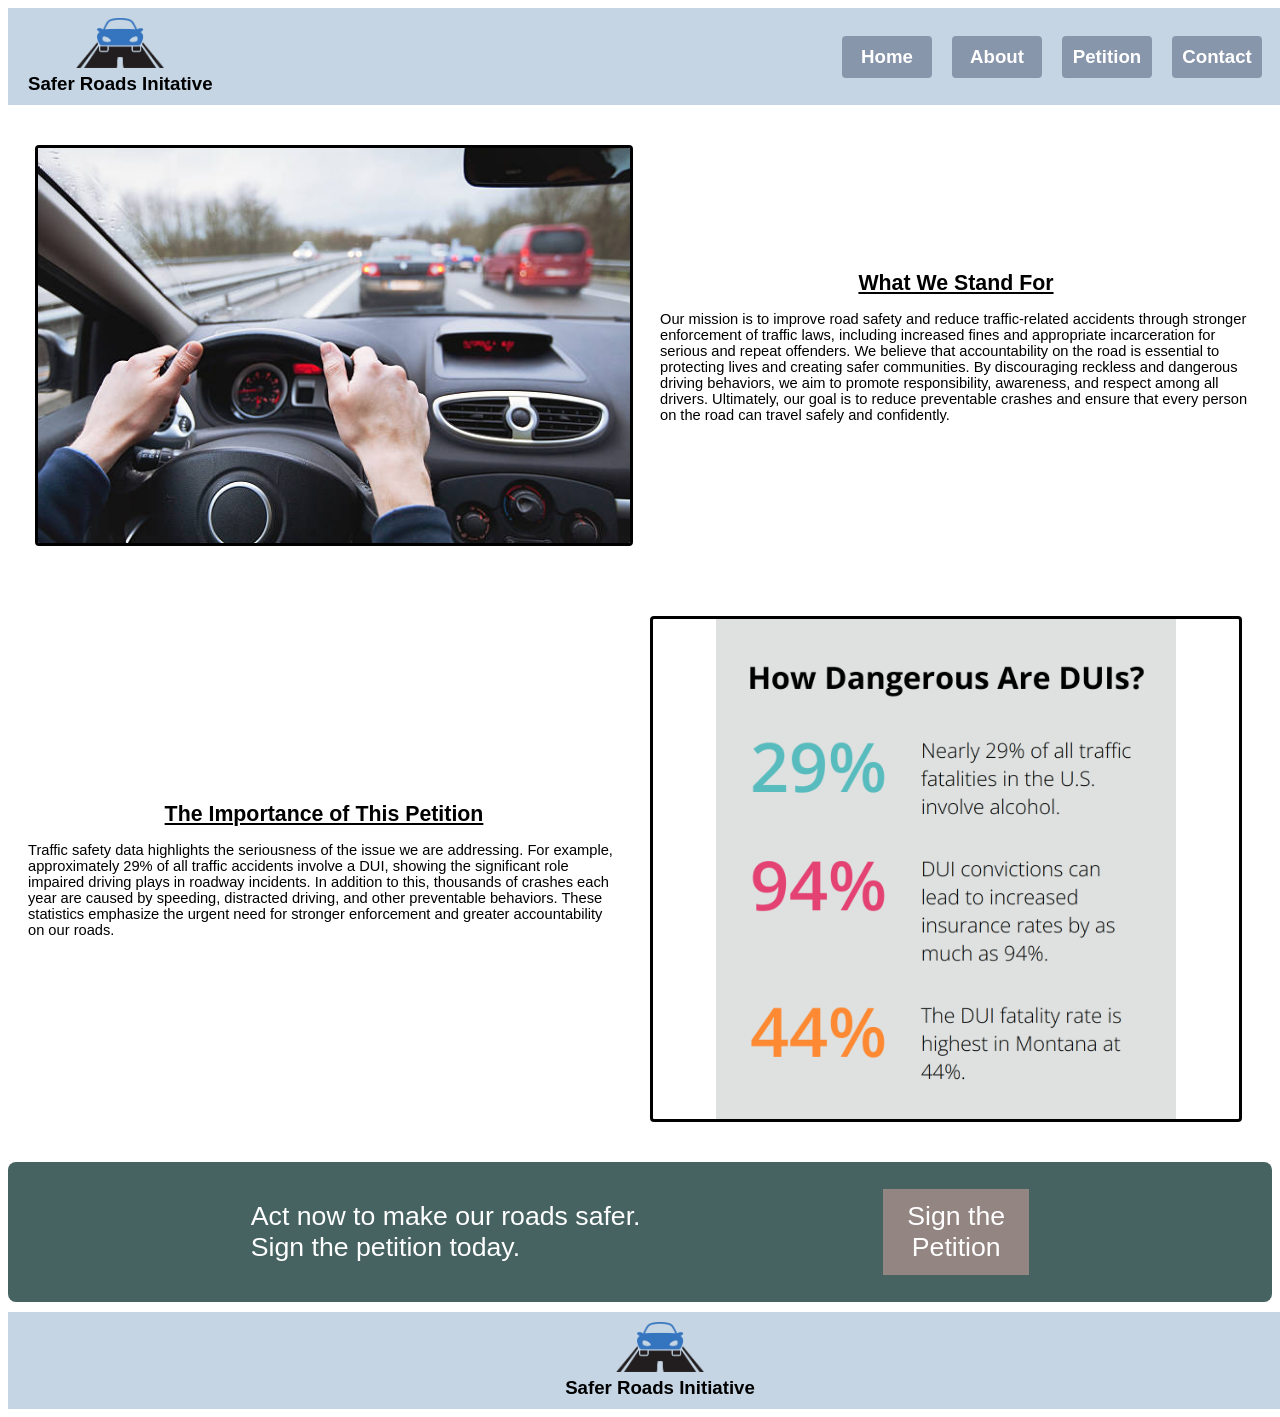
==== index.html @ 1fc153af "Update index.html" ====
<html>
  <head>
    <link rel="stylesheet" href="style.css">
    <title>Safer Roads Initiative</title>
    <link rel="icon" href="photos/favicon.png" type="image/png">
    <meta name="viewport" content="width=device-width, initial-scale=1.0">
  </head>
  <div id="header-placeholder"></div>


  <body>

  <section class="white-content-block">
    <div class="image-wrapper">
      <img src="photos/Driving-POV.jpg" alt="Car driving with driver POV" class="section-image">
    </div>
    <div class="text-content">
      <h1 class="main-page-h1">
        What We Stand For
      </h1>

      <p class="main-page-p">
        Our mission is to improve road safety and reduce traffic-related accidents through stronger enforcement of traffic laws, 
        including increased fines and appropriate incarceration for serious and repeat offenders. 
        We believe that accountability on the road is essential to protecting lives and creating safer communities. 
        By discouraging reckless and dangerous driving behaviors, we aim to promote responsibility, awareness, and respect among all drivers. 
        Ultimately, our goal is to reduce preventable crashes and ensure that every person on the road can travel safely and confidently.
      </p>
    </div>
  </section>


  <section class="white-content-block">

    <div class="text-content">
      <h1 class="main-page-h1">
        The Importance of This Petition
      </h1>

      <p class="main-page-p">
        Traffic safety data highlights the seriousness of the issue we are addressing. 
        For example, approximately 29% of all traffic accidents involve a DUI, showing the significant role impaired driving plays in roadway incidents. 
        In addition to this, thousands of crashes each year are caused by speeding, distracted driving, and other preventable behaviors. 
        These statistics emphasize the urgent need for stronger enforcement and greater accountability on our roads.
      </p>
    </div>

    <div class="image-wrapper">
      <img src="photos/DUI-stats.png" alt="Car accident stats" class="section-image-2">
    </div>

  </section>
  <section class="sign-petition-block">
    <p class="sign-petition-block-text">
      Act now to make our roads safer.<br>
      Sign the petition today.
    </p>
    <a href="https://mkaye3.github.io/SDEV-153-Project/petition" class="sign-petition-button">Sign the<br>Petition</a>
  </section>

  <div id="footer-placeholder"></div>
</body>

<script>
  fetch('header.html')
    .then(response => response.text())
    .then(data => {
      document.getElementById('header-placeholder').innerHTML = data;
    })
    .catch(error => console.error('Error loading header:', error));

  fetch('footer.html')
    .then(response => response.text())
    .then(data => {
      document.getElementById('footer-placeholder').innerHTML = data;
    })
    .catch(error => console.error('Error loading footer:', error));
</script>
</html>
---- style.css ----
.header-bar {
  background-color: #C5D5E4;
  padding: 10px 20px;
  display: flex;
  align-items: center;
  top: 0;
  left: 0;
  width: 100%;
  justify-content: space-between;
}
.footer-bar {
  background-color: #C5D5E4;
  padding: 10px 20px;
  display: flex;
  align-items: center;
  bottom: 0;
  left: 0;
  width: 100%;
  justify-content: center;
}

.nav-button {
  background-color: #8896AB;
  color: rgb(255, 255, 255);
  font-family: Arial;
  padding: 10px 20px;
  border-radius: 4px;
  text-align: center;
  font-size: 14pt;
  cursor: pointer;
  margin: 0 10px;
  text-decoration: none;
  width: 50px;
  display: inline-block;
  font-weight: bold;
  display: flex;
  justify-content: center;
  align-items: center;
  transition-duration: 0.4s;
}
.nav-button:hover {
  background-color: #667790;
  box-shadow: 0 2px 4px 0 rgba(0,0,0,0.25);
}

.header-right {
  float: right;
  display: flex;
  align-items: center;
  margin-right: 20px
}
.header-logo {
  height: 50px;
  width: auto;
}
.logo-text-group {
  display: flex;
  flex-direction: column;
  align-items: center;
  justify-content: center;
}
.logo-text{
  color: black;
  font-family: Arial;
  font-size: 14pt;
  margin-top: 5px;
  font-weight: bold;
}



.bottom-left{
  position: absolute;
  bottom: 5px;
  left: 20px;
  color: white;
  font-family: Arial;
  font-size: 11pt;
}
.bio{
  position: absolute;
  top: 5px;
  left: 20px;
  color: white;
  font-family: Arial;
  font-size:11pt;
  max-width: 500px;
}
.green-content-block {
  position: relative;               
  width: 100%;                       
  height: 400px;                   
  background-color: #466362;        
  display: flex;
  justify-content: center;           
  align-items: center;               
  overflow: hidden;                  
  border-radius: 8px;
  margin: 10px 0;                    
}
.white-content-block {
  display: flex;
  align-items: center;
  gap: 20px;
  padding: 20px;
  height: auto;
  background: white;
  border-radius: 8px;
  margin: 10px 0;
  overflow: hidden;
}
.petition-page-block {
  display: flex;
  flex-direction: column;
  gap: 20px;
  padding: 20px;
  height: auto;
  background: white;
  border-radius: 8px;
  margin: 10px 0;
  overflow: hidden;
}
.petition-form-block {
  background-color: white;
  display: flex;
  flex-direction: column;
  gap: 20px;
  padding: 20px;
  height: auto;
  border-radius: 8px;
  margin: 10px 0;
  overflow: hidden;
  justify-content: center;
}
.petition-form-block form > div {
  display: flex;
  gap: 10px;
  flex: 1;
}
.petition-form-block input {
  width: 100%;
  margin-top: 5px;
  background-color: #D3D3D3;
  color: black;
  font-size: 14pt;
  border: 1px solid black;
  
}
.petition-form-block form {
  width: 100%;
  max-width: 500px;
  margin: 0 auto;   
}
.fill-petition {
  color: black;
  font-size: 14pt;
  font-weight: bold;
  justify-content: center;
  text-align: center;
}
.petition-form-block form > div input {
  width: 50%;
}
.contact-photo{
  position: absolute;
  right: 10px;
  height: 90%;
  width: auto;
  top: 50%;
  transform: translateY(-50%);
  border-radius: 4px;
}
.section-image,
.section-image-2 {
  width: 100%;
  height: auto;
  max-height: 500px;
  object-fit: contain;
  border-radius: 4px;
  border: 3px solid black;
}
.main-page-h1 {
  font-family: Arial;
  font-size: 16pt;
  font-weight: bold;
  text-decoration: underline;
  margin-bottom: 10px;
}
.text-content h1 {
  text-align: center;
  margin-bottom: 10px;
}
.main-page-p {
  color: black;
  font-family: Arial;
  font-size: 11pt;
}
.text-content {
  flex: 1;
  
}

.image-wrapper {
  flex: 1;
  display: flex;
  justify-content: center;
  align-items: center;
  padding: 10px;
}

.sign-petition-block {
  display: flex;
  align-items: center;
  gap: 20px;
  padding: 20px;
  height: 100px;
  background: #466362;
  border-radius: 8px;
  margin: 10px 0;
  overflow: hidden;
  justify-content: space-evenly;
}
.sign-petition-block-text {
  color: white;
  font-family: Arial;
  font-size: 20pt;
}
.sign-petition-button {
  background-color: #938581;
  color: rgb(255, 255, 255);
  font-family: Arial;
  padding: 12px 24px;
  display: inline-flex;
  justify-content: center;
  text-align: center;
  align-items: center;
  text-decoration: none;
  font-size: 20pt;
}
.green-banner{
  display: flex;
  align-items: center;
  gap: 20px;
  padding: 20px;
  height: 50px;
  background: #466362;
  border-radius: 8px;
  margin: 10px 0;
  overflow: hidden;
  justify-content: center;
}
.green-banner-text{
  color: white;
  font-family: Arial;
  font-size: 25pt;
  text-align: center;
  
}

/* Mobile CSS */

@media (max-width: 768px) {
  
  /* Stack sections vertically */
  .white-content-block {
    flex-direction: column;
    height: auto;
  }

  /* Stack sign section */
  .sign-petition-block {
    flex-direction: column;
    height: auto;
    text-align: center;
  }

  /* Images take full width */
  .section-image,
  .section-image-2 {
    width: 100%;
    max-height: 300px;
  }

  /* Text takes full width */
  .text-content {
    width: 100%;
  }

  /* Header layout stacks */
  .header-bar {
    flex-direction: column;
    gap: 10px;
  }

  /* Nav buttons wrap nicely */
  .header-right {
    flex-wrap: wrap;
    justify-content: center;
    margin-right: 0;
  }

  /* Make buttons easier to tap */
  .nav-button {
    width: auto;
    padding: 10px 15px;
    font-size: 11pt;
  }
  .petition-form-block form > div {
    flex-direction: column;
  }
}

}
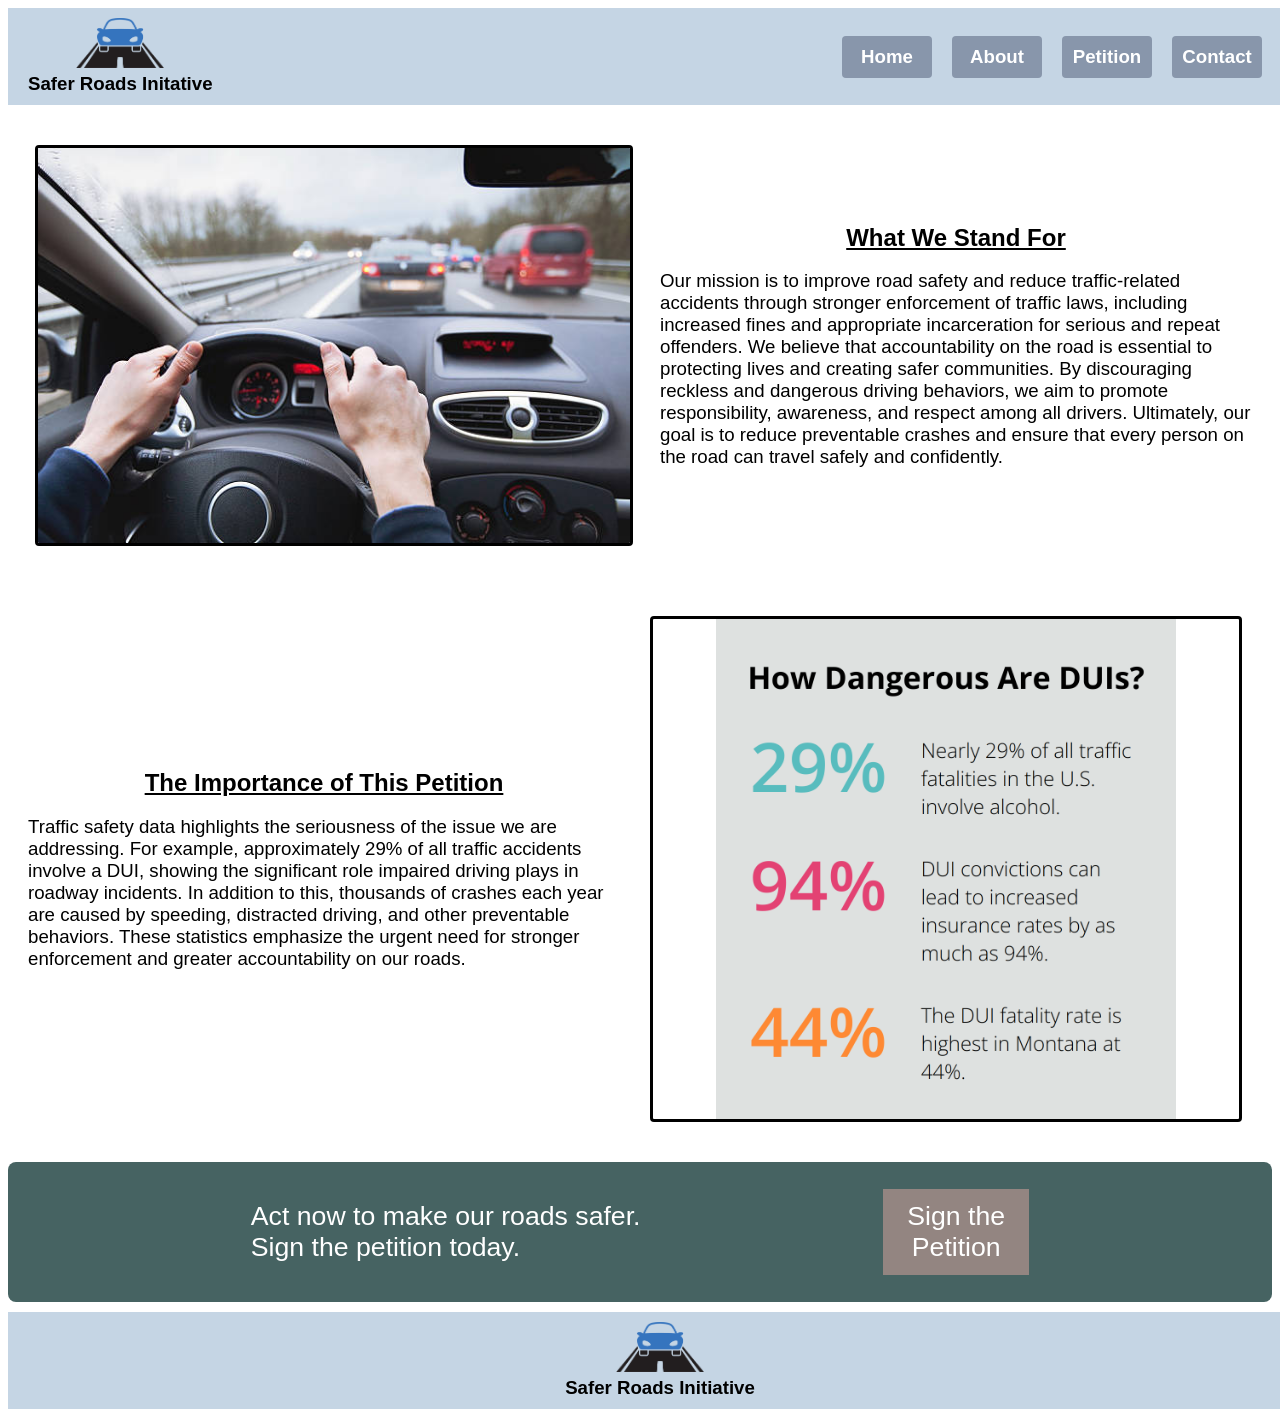
==== commit f828cd66: "Update index.html" ====
--- a/index.html
+++ b/index.html
@@ -12,7 +12,7 @@
 
   <section class="white-content-block">
     <div class="image-wrapper">
-      <img src="photos/Driving-POV.jpg" alt="Car driving with driver POV" class="section-image">
+      <img src="photos/Driving-POV.jpg" alt="View from inside a car driving along a roadway" class="section-image">
     </div>
     <div class="text-content">
       <h1 class="main-page-h1">
@@ -46,7 +46,7 @@
     </div>
 
     <div class="image-wrapper">
-      <img src="photos/DUI-stats.png" alt="Car accident stats" class="section-image-2">
+      <img src="photos/DUI-stats.png" alt="Car accident stats showing 29% of all traffic fatalities are due to a DUI" class="section-image-2">
     </div>
 
   </section>
--- a/style.css
+++ b/style.css
@@ -42,7 +42,11 @@
   background-color: #667790;
   box-shadow: 0 2px 4px 0 rgba(0,0,0,0.25);
 }
-
+.logo-link {
+  text-decoration: none;
+  color: inherit;
+  display: inline-block;
+}
 .header-right {
   float: right;
   display: flex;
@@ -75,7 +79,7 @@
   left: 20px;
   color: white;
   font-family: Arial;
-  font-size: 11pt;
+  font-size: 14pt;
 }
 .bio{
   position: absolute;
@@ -83,7 +87,7 @@
   left: 20px;
   color: white;
   font-family: Arial;
-  font-size:11pt;
+  font-size:14pt;
   max-width: 500px;
 }
 .green-content-block {
@@ -137,10 +141,10 @@
   gap: 10px;
   flex: 1;
 }
-.petition-form-block input {
+.petition-form-block input:not([type="submit"]) {
   width: 100%;
   margin-top: 5px;
-  background-color: #D3D3D3;
+  background-color: #f9f9f9;
   color: black;
   font-size: 14pt;
   border: 1px solid black;
@@ -181,7 +185,7 @@
 }
 .main-page-h1 {
   font-family: Arial;
-  font-size: 16pt;
+  font-size: 18pt;
   font-weight: bold;
   text-decoration: underline;
   margin-bottom: 10px;
@@ -193,7 +197,12 @@
 .main-page-p {
   color: black;
   font-family: Arial;
-  font-size: 11pt;
+  font-size: 14pt;
+}
+ul,li {
+  color: black;
+  font-family: Arial;
+  font-size: 14pt;
 }
 .text-content {
   flex: 1;
@@ -255,6 +264,23 @@
   font-size: 25pt;
   text-align: center;
   
+}
+
+.submit-button{
+  width: 100%;
+  margin-top: 20px;
+  background-color: #D3D3D3;
+  color: black;
+  font-size: 14pt;
+  border: 1px solid black;
+  cursor: pointer;
+  transition-duration: 0.4s;
+}
+.submit-button:hover{
+  background-color: #C0C0C0
+}
+input::placeholder {
+  color: gray;
 }
 
 /* Mobile CSS */
@@ -307,7 +333,36 @@
   }
   .petition-form-block form > div {
     flex-direction: column;
-  }
-}
-
-}
+    gap: 0px;
+  }
+  .green-content-block {
+    flex-direction: column;
+    height: auto;
+    padding: 20px;
+    align-items: flex-start;
+  }
+
+  .bio,
+  .bottom-left {
+    width: 100%;
+  }
+
+  .contact-photo {
+    position: relative;   /* key fix */
+    top: auto;
+    right: auto;
+    transform: none;
+
+    width: 100%;          /* makes it fit screen */
+    height: auto;         /* prevents huge scaling */
+    max-width: 300px;     /* optional limit so it’s not giant */
+
+    margin-top: 20px;
+    display: block;
+  }
+
+  .bottom-left {
+    margin-top: 20px;
+  }
+
+}
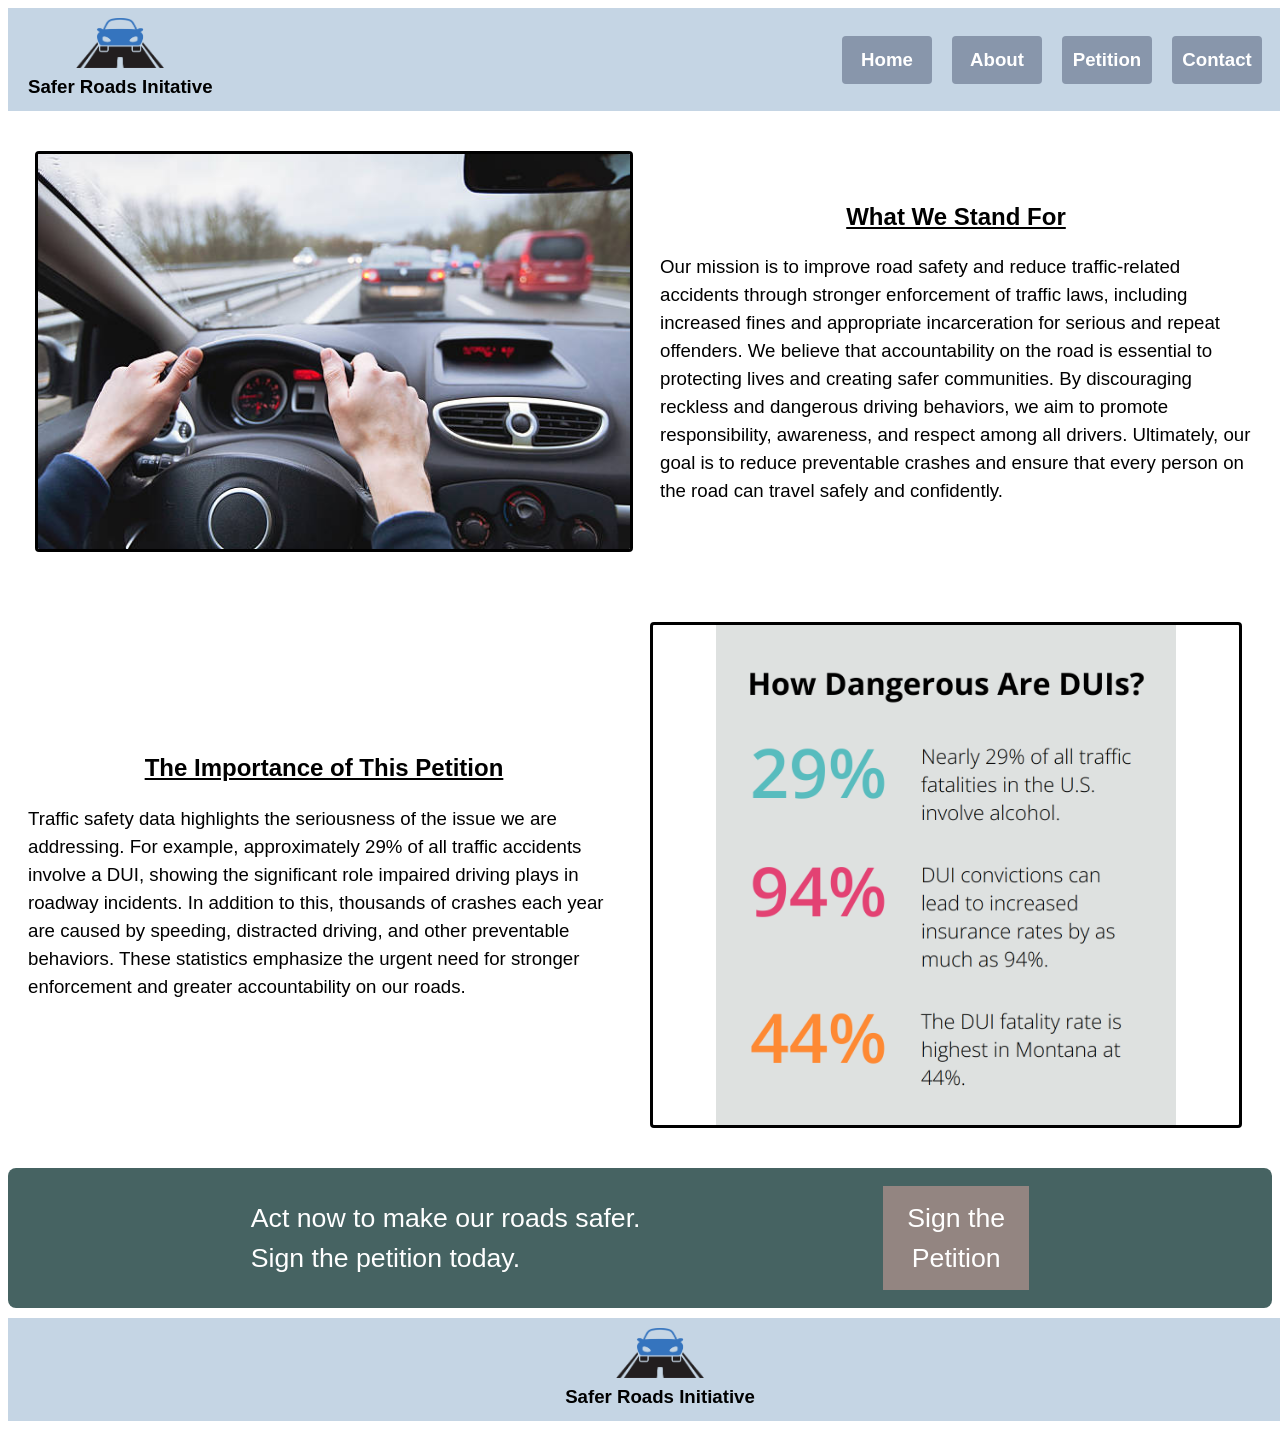
==== commit 523deb52: "Update index.html" ====
--- a/index.html
+++ b/index.html
@@ -7,7 +7,7 @@
   </head>
   <div id="header-placeholder"></div>
 
-
+<script src="script.js"></script>
   <body>
 
   <section class="white-content-block">
--- a/style.css
+++ b/style.css
@@ -53,6 +53,14 @@
   align-items: center;
   margin-right: 20px
 }
+.menu-toggle {
+  display: none;
+  font-size: 28px;
+  background: none;
+  border: none;
+  cursor: pointer;
+}
+
 .header-logo {
   height: 50px;
   width: auto;
@@ -269,7 +277,7 @@
 .submit-button{
   width: 100%;
   margin-top: 20px;
-  background-color: #D3D3D3;
+  background-color: #F9F9F9;
   color: black;
   font-size: 14pt;
   border: 1px solid black;
@@ -277,10 +285,13 @@
   transition-duration: 0.4s;
 }
 .submit-button:hover{
-  background-color: #C0C0C0
+  background-color: #D3D3D3
 }
 input::placeholder {
   color: gray;
+}
+body{
+  line-height: 1.5;
 }
 
 /* Mobile CSS */
@@ -317,20 +328,41 @@
     flex-direction: column;
     gap: 10px;
   }
-
-  /* Nav buttons wrap nicely */
+/*
+  /* Nav buttons wrap nicely *
   .header-right {
     flex-wrap: wrap;
     justify-content: center;
     margin-right: 0;
   }
 
-  /* Make buttons easier to tap */
+  /* Make buttons easier to tap *
   .nav-button {
     width: auto;
     padding: 10px 15px;
     font-size: 11pt;
   }
+*/
+
+  .menu-toggle {
+    display: block;
+  }
+
+  .header-right {
+    display: none;
+    flex-direction: column;
+    width: 100%;
+  }
+
+  .header-right.active {
+    display: flex;
+  }
+
+  .nav-button {
+    width: 100%;
+    text-align: center;
+  }
+}
   .petition-form-block form > div {
     flex-direction: column;
     gap: 0px;
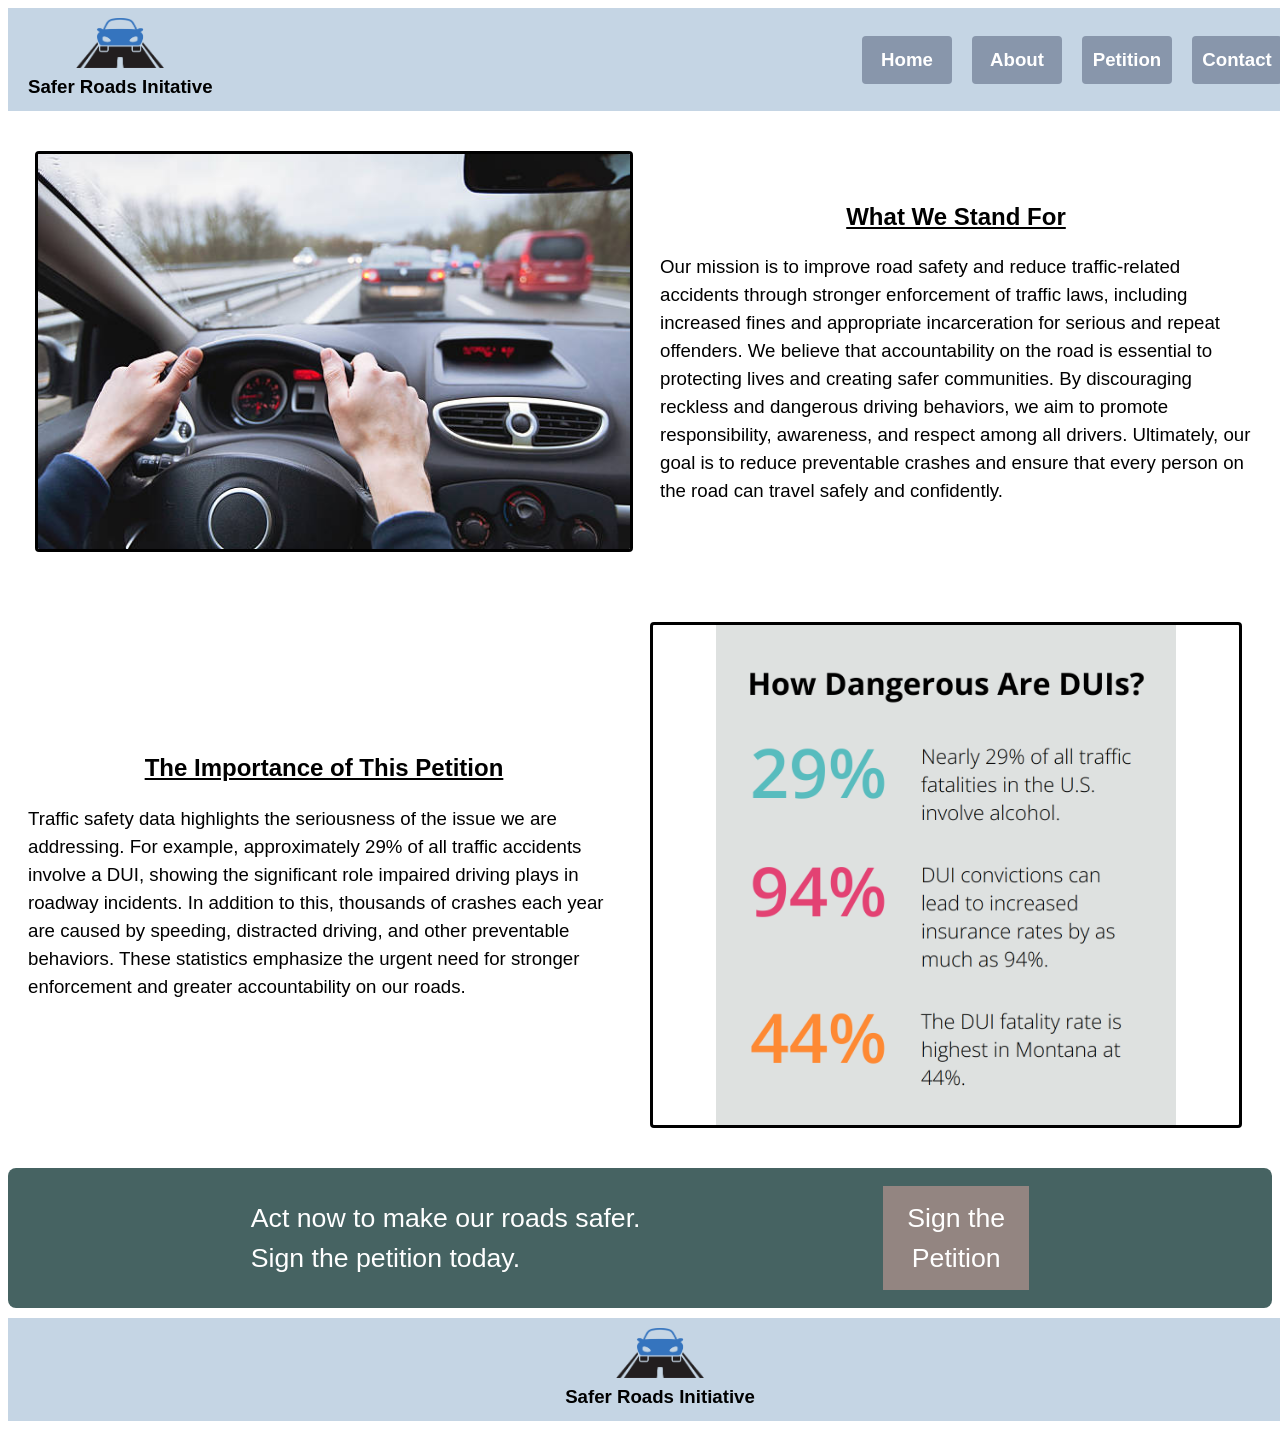
==== commit 4f3d52db: "Update index.html" ====
--- a/index.html
+++ b/index.html
@@ -1,13 +1,14 @@
 <html>
   <head>
     <link rel="stylesheet" href="style.css">
+    <script src="script.js" defer></script>
     <title>Safer Roads Initiative</title>
     <link rel="icon" href="photos/favicon.png" type="image/png">
     <meta name="viewport" content="width=device-width, initial-scale=1.0">
   </head>
   <div id="header-placeholder"></div>
 
-<script src="script.js"></script>
+
   <body>
 
   <section class="white-content-block">
--- a/style.css
+++ b/style.css
@@ -51,7 +51,7 @@
   float: right;
   display: flex;
   align-items: center;
-  margin-right: 20px
+  /*margin-right: 20px*/
 }
 .menu-toggle {
   display: none;
@@ -344,25 +344,37 @@
   }
 */
 
+  .header-right {
+    display: flex;
+    flex-direction: column;
+    width: 100%;
+
+    max-height: 0;
+    overflow: hidden;
+    opacity: 0;
+
+    transition: max-height 0.3s ease, opacity 0.3s ease;
+  }
+
+  .header-right.active {
+    max-height: 300px; /* adjust if you add more links */
+    opacity: 1;
+  }
+
   .menu-toggle {
     display: block;
-  }
-
-  .header-right {
-    display: none;
-    flex-direction: column;
-    width: 100%;
-  }
-
-  .header-right.active {
-    display: flex;
+    font-size: 28px;
+    background: none;
+    border: none;
+    cursor: pointer;
   }
 
   .nav-button {
     width: 100%;
     text-align: center;
-  }
-}
+    margin: 5px 0;
+  }
+
   .petition-form-block form > div {
     flex-direction: column;
     gap: 0px;
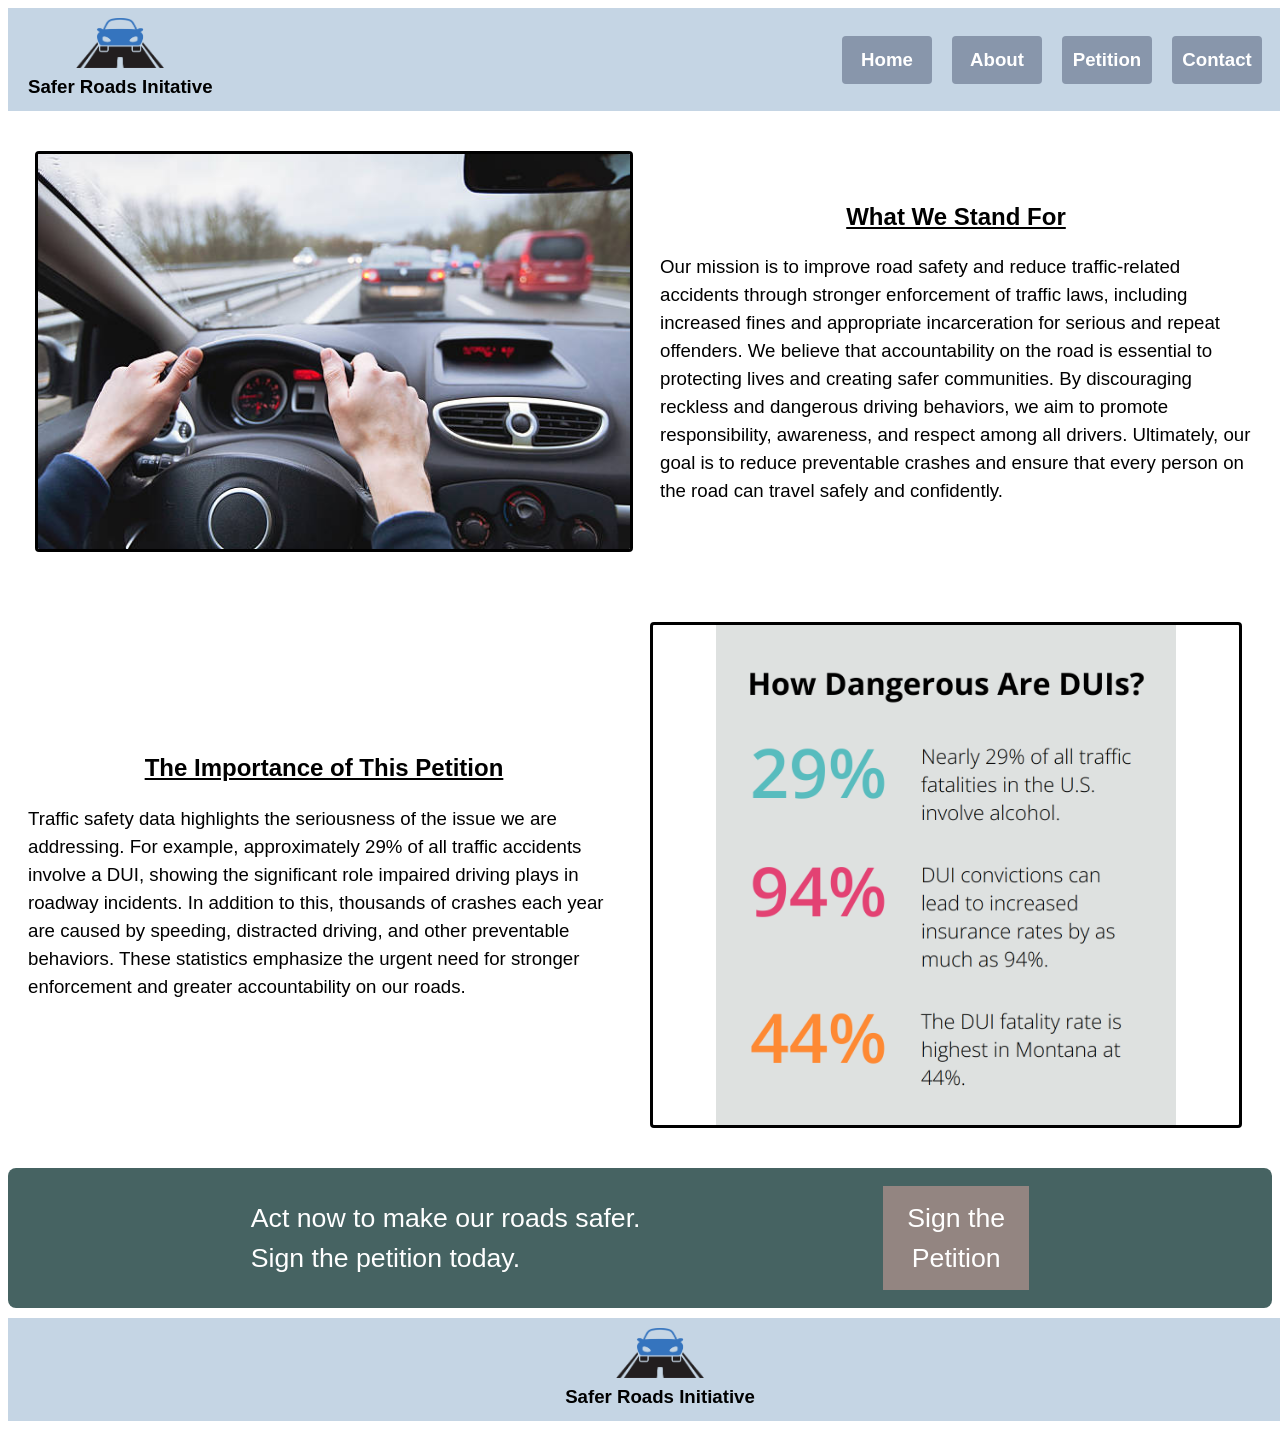
==== commit 0284e614: "Update index.html" ====
--- a/index.html
+++ b/index.html
@@ -1,15 +1,16 @@
 <html>
   <head>
     <link rel="stylesheet" href="style.css">
-    <script src="script.js" defer></script>
+    <script src="script.js"></script>
     <title>Safer Roads Initiative</title>
     <link rel="icon" href="photos/favicon.png" type="image/png">
     <meta name="viewport" content="width=device-width, initial-scale=1.0">
   </head>
-  <div id="header-placeholder"></div>
+  
 
 
   <body>
+    <div id="header-placeholder"></div>
 
   <section class="white-content-block">
     <div class="image-wrapper">
@@ -61,7 +62,7 @@
 
   <div id="footer-placeholder"></div>
 </body>
-
+<!--
 <script>
   fetch('header.html')
     .then(response => response.text())
@@ -77,4 +78,5 @@
     })
     .catch(error => console.error('Error loading footer:', error));
 </script>
+  -->
 </html>
--- a/style.css
+++ b/style.css
@@ -1,6 +1,6 @@
 .header-bar {
   background-color: #C5D5E4;
-  padding: 10px 20px;
+  padding: 10px 0px 10px 20px;
   display: flex;
   align-items: center;
   top: 0;
@@ -51,7 +51,7 @@
   float: right;
   display: flex;
   align-items: center;
-  /*margin-right: 20px*/
+  margin-right: 20px
 }
 .menu-toggle {
   display: none;
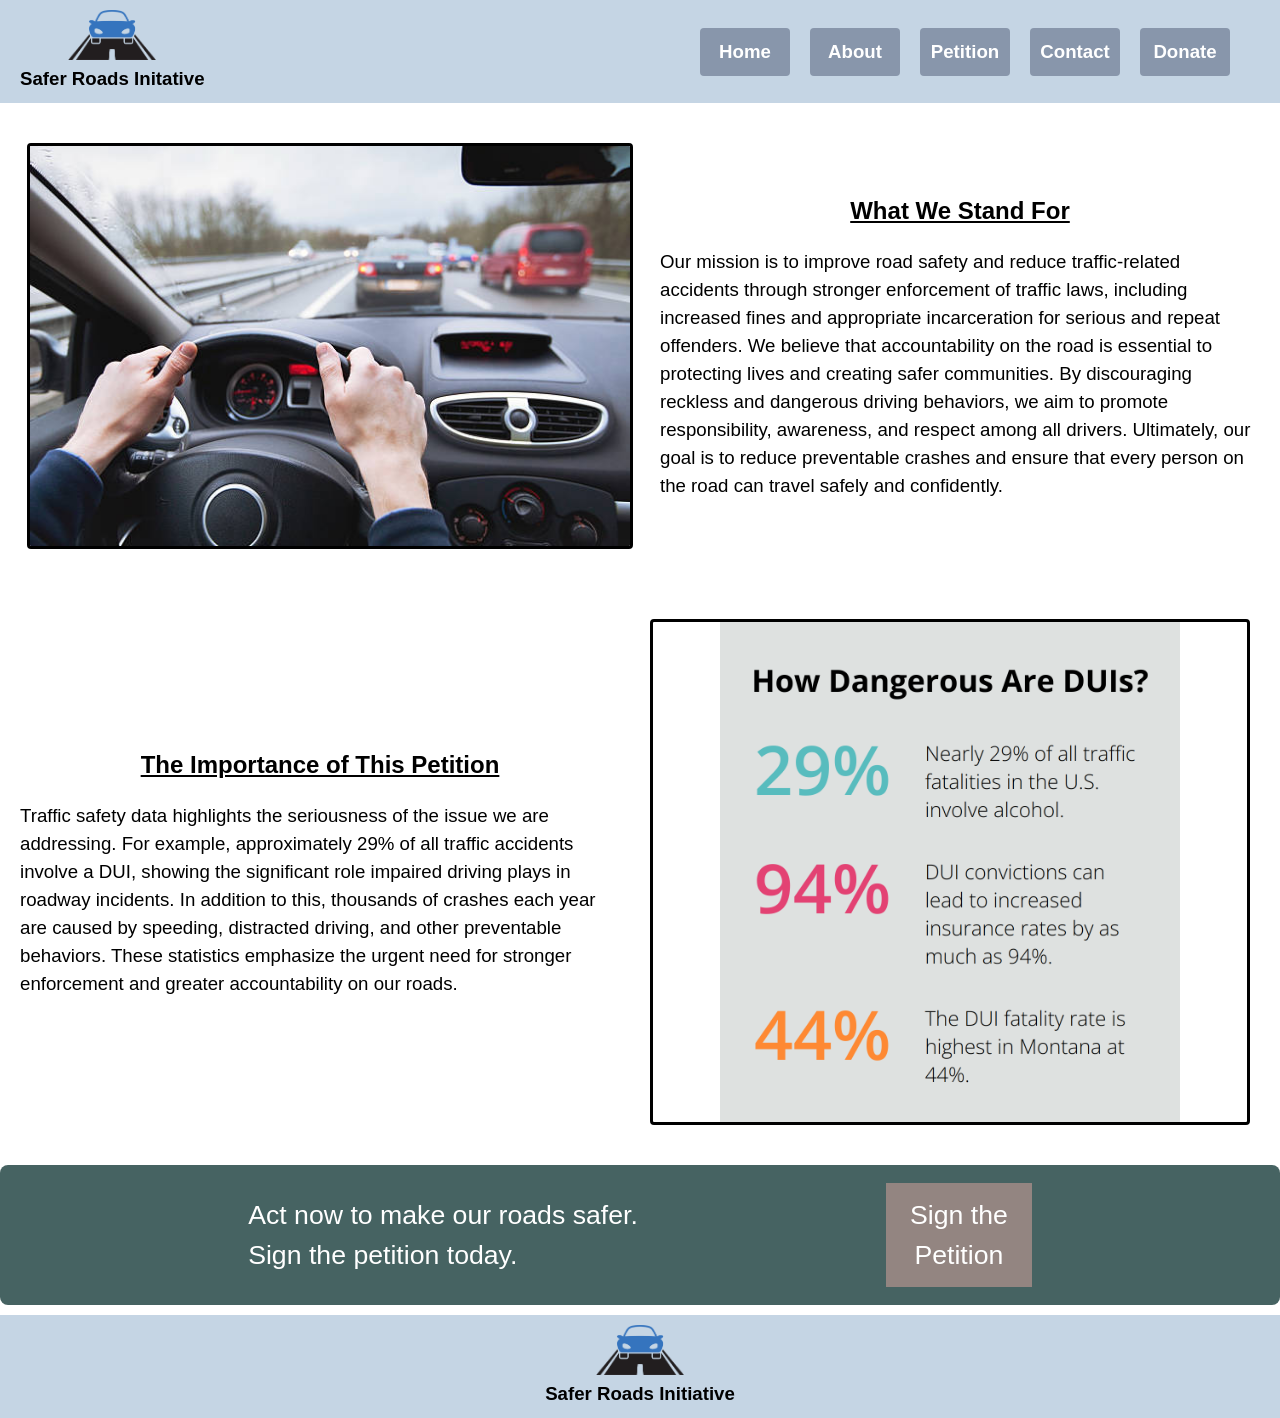
==== commit d214629e: "Update index.html" ====
--- a/index.html
+++ b/index.html
@@ -1,10 +1,11 @@
 <html>
   <head>
     <link rel="stylesheet" href="style.css">
-    <script src="script.js"></script>
+    <script src="script.js" defer></script>
     <title>Safer Roads Initiative</title>
     <link rel="icon" href="photos/favicon.png" type="image/png">
     <meta name="viewport" content="width=device-width, initial-scale=1.0">
+    <meta name="description" content="Join the Safer Roads Initiative to improve traffic safety, reduce accidents, and protect our community through education and advocacy.">
   </head>
   
 
--- a/style.css
+++ b/style.css
@@ -1,12 +1,23 @@
+*/* {
+  box-sizing: border-box;
+}
+*/
+
+html, body {
+  margin: 0;
+  padding: 0;
+  overflow-x: hidden;
+}
 .header-bar {
   background-color: #C5D5E4;
-  padding: 10px 0px 10px 20px;
+  padding: 10px 20px;
   display: flex;
   align-items: center;
   top: 0;
   left: 0;
   width: 100%;
   justify-content: space-between;
+  box-sizing: border-box;
 }
 .footer-bar {
   background-color: #C5D5E4;
@@ -17,6 +28,7 @@
   left: 0;
   width: 100%;
   justify-content: center;
+  box-sizing: border-box;
 }
 
 .nav-button {
@@ -37,6 +49,7 @@
   justify-content: center;
   align-items: center;
   transition-duration: 0.4s;
+  /* white-space: nowrap; */
 }
 .nav-button:hover {
   background-color: #667790;
@@ -98,17 +111,27 @@
   font-size:14pt;
   max-width: 500px;
 }
-.green-content-block {
+.green-content-block {/*
   position: relative;               
   width: 100%;                       
-  height: 400px;                   
+  height: 500px;                   
   background-color: #466362;        
   display: flex;
   justify-content: center;           
   align-items: center;               
   overflow: hidden;                  
   border-radius: 8px;
-  margin: 10px 0;                    
+  margin: 10px 0; */      
+  display: flex;
+  justify-content: space-between;
+  align-items: center;
+  gap: 20px;
+  padding: 20px;
+  height: auto;
+  background: #466362;
+  border-radius: 8px;
+  margin: 10px 0;
+  overflow: hidden;
 }
 .white-content-block {
   display: flex;
@@ -120,6 +143,7 @@
   border-radius: 8px;
   margin: 10px 0;
   overflow: hidden;
+  
 }
 .petition-page-block {
   display: flex;
@@ -191,6 +215,12 @@
   border-radius: 4px;
   border: 3px solid black;
 }
+.contact-image {
+  width: 100%;
+  height: auto;
+  max-height: 500px;
+  object-fit: contain;
+}
 .main-page-h1 {
   font-family: Arial;
   font-size: 18pt;
@@ -292,6 +322,33 @@
 }
 body{
   line-height: 1.5;
+}
+
+.table-column-large {
+  width: 85%;
+}
+table {
+  width: 50%;
+}
+tr {
+  border-bottom: 1px solid #ddd;
+}
+.dollar-td {
+  text-align: center;
+}
+th, td {
+  font-family: Arial;
+  font-size:14pt;
+}
+table, th, td {
+  border: 1px solid black;
+  border-collapse: collapse;
+}
+
+.contact-p {
+  color: White;
+  font-family: Arial;
+  font-size: 14pt;
 }
 
 /* Mobile CSS */
@@ -386,27 +443,15 @@
     align-items: flex-start;
   }
 
-  .bio,
-  .bottom-left {
-    width: 100%;
-  }
-
-  .contact-photo {
-    position: relative;   /* key fix */
-    top: auto;
-    right: auto;
-    transform: none;
-
-    width: 100%;          /* makes it fit screen */
-    height: auto;         /* prevents huge scaling */
-    max-width: 300px;     /* optional limit so it’s not giant */
-
-    margin-top: 20px;
-    display: block;
-  }
+
+
+  
 
   .bottom-left {
     margin-top: 20px;
   }
-
-}
+  table {
+  width: 95%;
+}
+
+}
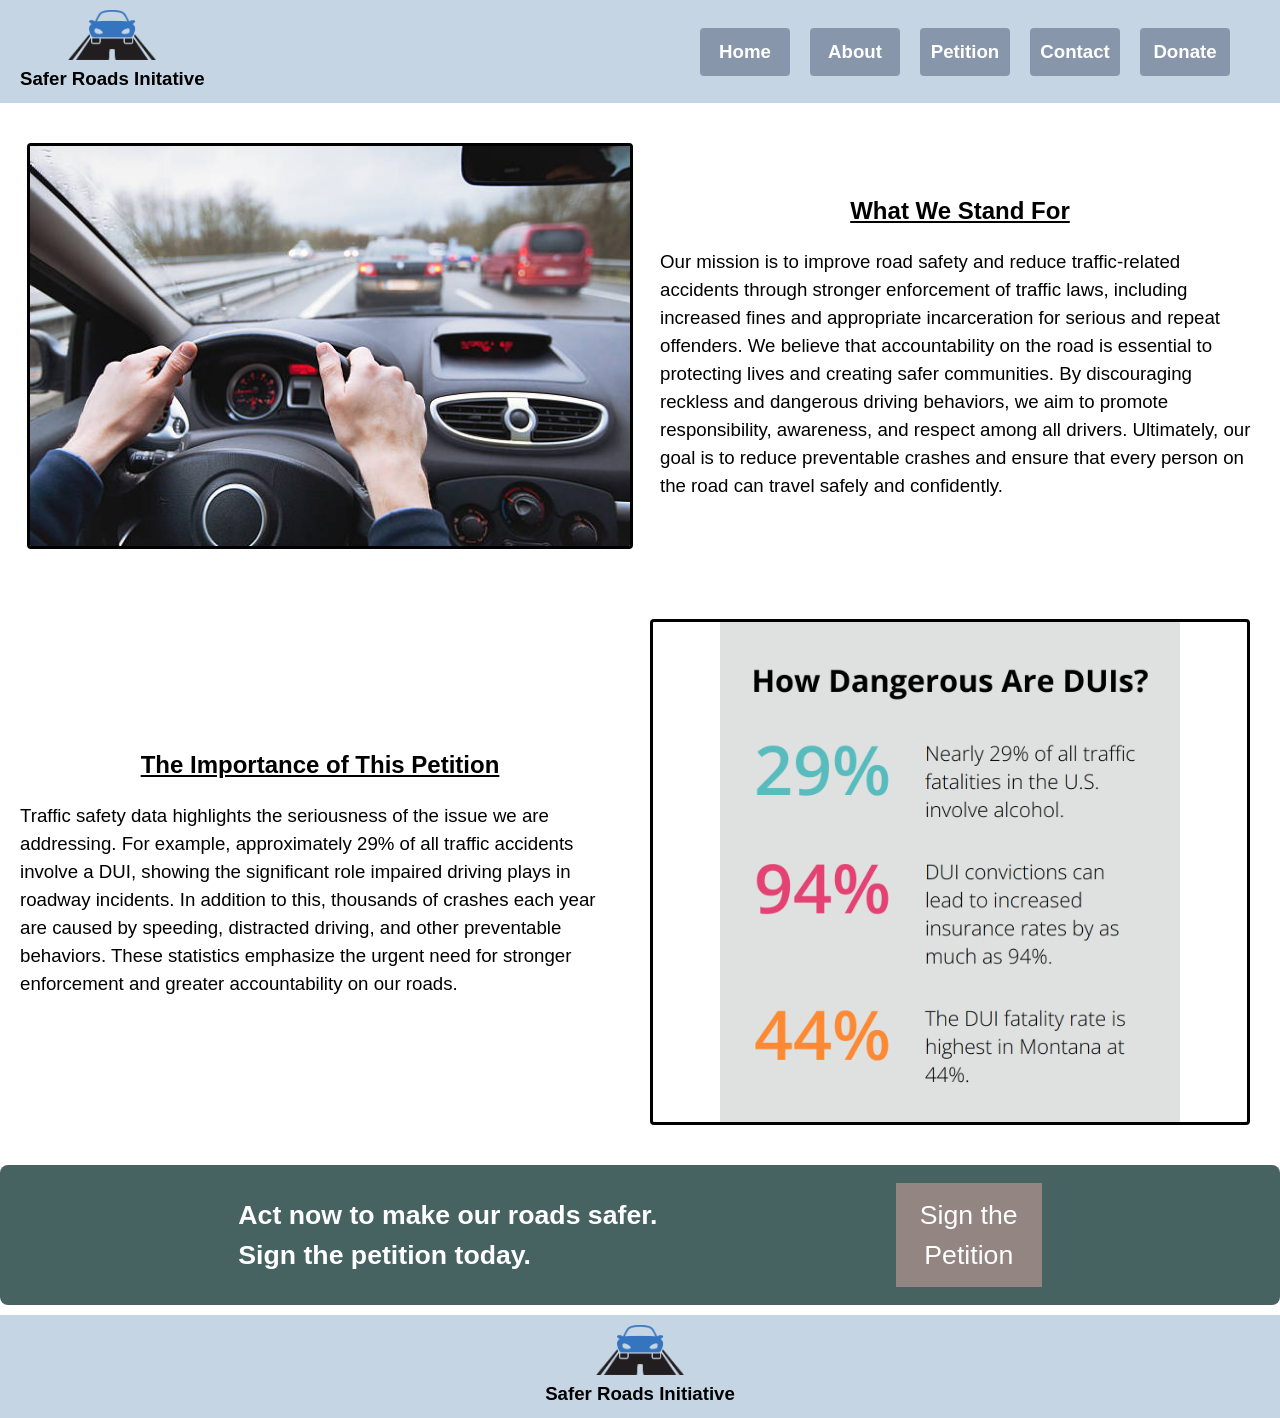
==== commit 79836b90: "Update index.html" ====
--- a/index.html
+++ b/index.html
@@ -1,4 +1,5 @@
-<html>
+<!DOCTYPE html>
+<html lang="en">
   <head>
     <link rel="stylesheet" href="style.css">
     <script src="script.js" defer></script>
@@ -54,30 +55,13 @@
 
   </section>
   <section class="sign-petition-block">
-    <p class="sign-petition-block-text">
+    <h2 class="sign-petition-block-text">
       Act now to make our roads safer.<br>
       Sign the petition today.
-    </p>
+    </h2>
     <a href="https://mkaye3.github.io/SDEV-153-Project/petition" class="sign-petition-button">Sign the<br>Petition</a>
   </section>
 
   <div id="footer-placeholder"></div>
 </body>
-<!--
-<script>
-  fetch('header.html')
-    .then(response => response.text())
-    .then(data => {
-      document.getElementById('header-placeholder').innerHTML = data;
-    })
-    .catch(error => console.error('Error loading header:', error));
-
-  fetch('footer.html')
-    .then(response => response.text())
-    .then(data => {
-      document.getElementById('footer-placeholder').innerHTML = data;
-    })
-    .catch(error => console.error('Error loading footer:', error));
-</script>
-  -->
 </html>
--- a/style.css
+++ b/style.css
@@ -339,6 +339,7 @@
 th, td {
   font-family: Arial;
   font-size:14pt;
+  padding: 5px;
 }
 table, th, td {
   border: 1px solid black;
